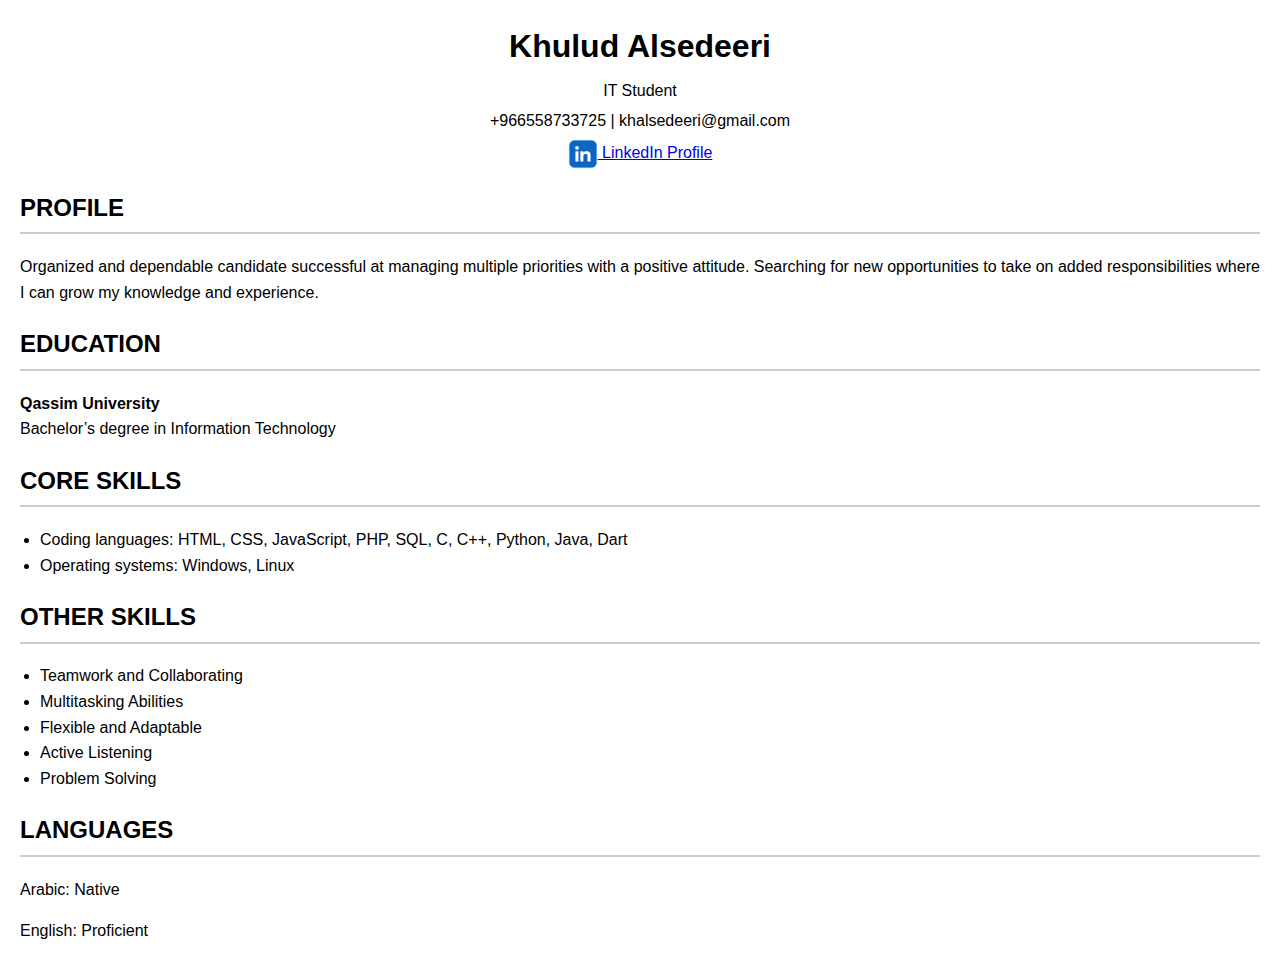
==== index.html @ a8e0b273 "Commit" ====
<!DOCTYPE html>
<html lang="en">
<head>
    <meta charset="UTF-8"> 
    <title>Khulud Alsedeeri's Resume</title> <link rel="icon" href="images/k.png" type="image/png">
</head>
<body style="font-family: Arial, sans-serif; line-height: 1.6; margin: 20px;">
    <header style="text-align: center;">
        <h1 style="margin-bottom: 5px;">Khulud Alsedeeri</h1>
        <p style="margin: 5px 0;">IT Student</p>
        <p style="margin: 5px 0;">+966558733725 | khalsedeeri@gmail.com</p>
        <p style="margin: 5px 0;">
            <a href="https://www.linkedin.com/in/your-linkedin-profile" target="_blank">
                <img src="images/link.JPG" alt="LinkedIn" width="30" height="30" style="vertical-align: middle;">
                LinkedIn Profile
            </a>
        </p>
    </header>

    <section style="margin-bottom: 20px;">
        <h2 style="border-bottom: 2px solid #ccc; padding-bottom: 5px;">PROFILE</h2>
        <p>Organized and dependable candidate successful at managing multiple priorities with a positive attitude. Searching for new opportunities to take on added responsibilities where I can grow my knowledge and experience.</p>
    </section>

    <section style="margin-bottom: 20px;">
        <h2 style="border-bottom: 2px solid #ccc; padding-bottom: 5px;">EDUCATION</h2>
        <p><strong>Qassim University</strong><br>
        Bachelor’s degree in Information Technology</p>
    </section>

    <section style="margin-bottom: 20px;">
        <h2 style="border-bottom: 2px solid #ccc; padding-bottom: 5px;">CORE SKILLS</h2>
        <ul style="list-style-type: disc; padding-left: 20px;">
            <li>Coding languages: HTML, CSS, JavaScript, PHP, SQL, C, C++, Python, Java, Dart</li>
            <li>Operating systems: Windows, Linux</li>
        </ul>
    </section>

    <section style="margin-bottom: 20px;">
        <h2 style="border-bottom: 2px solid #ccc; padding-bottom: 5px;">OTHER SKILLS</h2>
        <ul style="list-style-type: disc; padding-left: 20px;">
            <li>Teamwork and Collaborating</li>
            <li>Multitasking Abilities</li>
            <li>Flexible and Adaptable</li>
            <li>Active Listening</li>
            <li>Problem Solving</li>
        </ul>
    </section>

    <section style="margin-bottom: 20px;">
        <h2 style="border-bottom: 2px solid #ccc; padding-bottom: 5px;">LANGUAGES</h2>
        <p>Arabic: Native</p>
        <p>English: Proficient</p>
    </section>
</body>
</html>
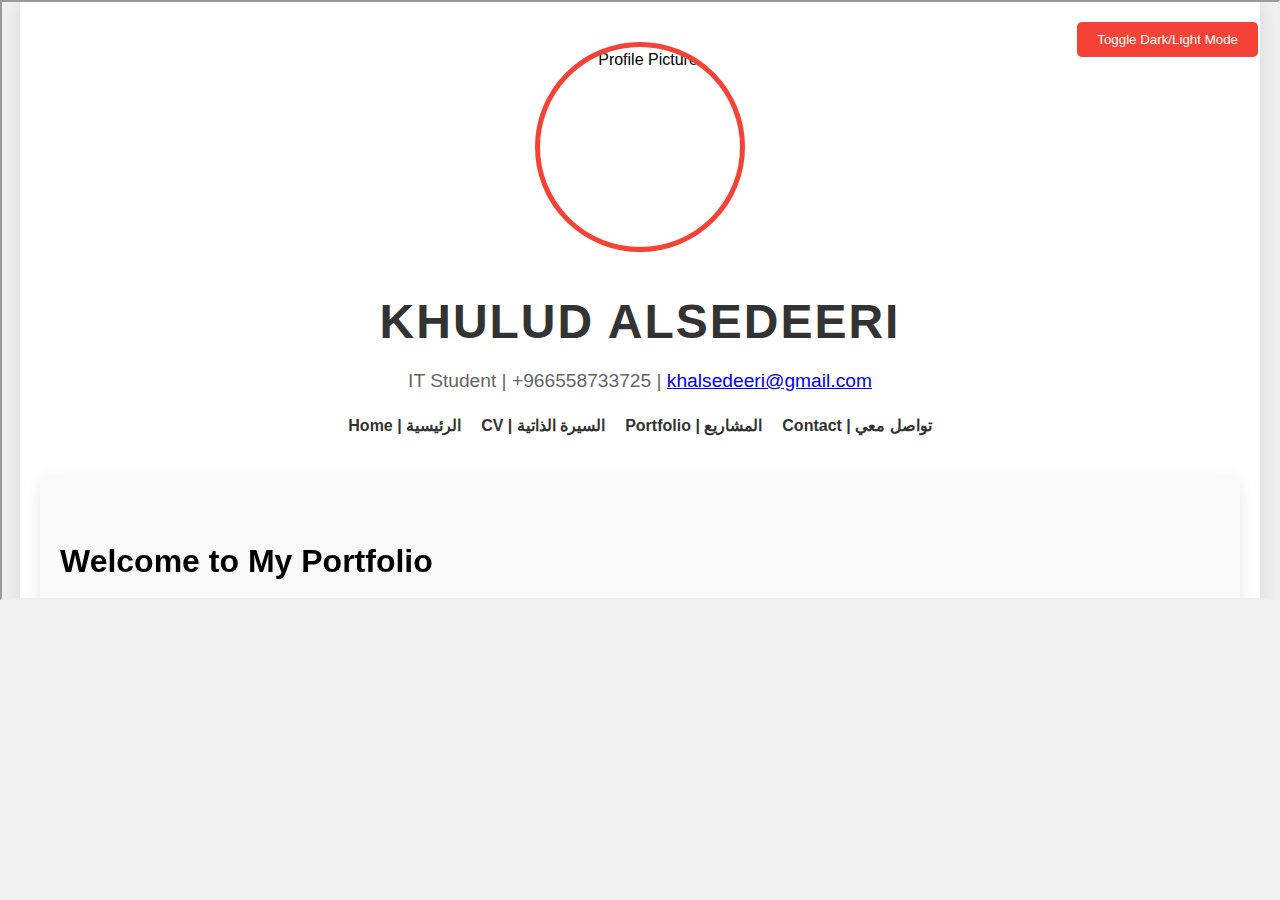
==== commit 7f7b7e36: "Add new project" ====
--- a/index.html
+++ b/index.html
@@ -1,57 +1,13 @@
 <!DOCTYPE html>
 <html lang="en">
 <head>
-    <meta charset="UTF-8"> 
-    <title>Khulud Alsedeeri's Resume</title> <link rel="icon" href="images/k.png" type="image/png">
+    <meta charset="UTF-8">
+    <meta name="viewport" content="width=device-width, initial-scale=1.0">
+    <title>Khulud Alsedeeri's Portfolio</title>
+    <!-- Bootstrap CSS -->
+    <link href="https://stackpath.bootstrapcdn.com/bootstrap/4.5.2/css/bootstrap.min.css" rel="stylesheet">
+    <link rel="stylesheet" href="styles.css">
 </head>
-<body style="font-family: Arial, sans-serif; line-height: 1.6; margin: 20px;">
-    <header style="text-align: center;">
-        <h1 style="margin-bottom: 5px;">Khulud Alsedeeri</h1>
-        <p style="margin: 5px 0;">IT Student</p>
-        <p style="margin: 5px 0;">+966558733725 | khalsedeeri@gmail.com</p>
-        <p style="margin: 5px 0;">
-            <a href="https://www.linkedin.com/in/your-linkedin-profile" target="_blank">
-                <img src="images/link.JPG" alt="LinkedIn" width="30" height="30" style="vertical-align: middle;">
-                LinkedIn Profile
-            </a>
-        </p>
-    </header>
-
-    <section style="margin-bottom: 20px;">
-        <h2 style="border-bottom: 2px solid #ccc; padding-bottom: 5px;">PROFILE</h2>
-        <p>Organized and dependable candidate successful at managing multiple priorities with a positive attitude. Searching for new opportunities to take on added responsibilities where I can grow my knowledge and experience.</p>
-    </section>
-
-    <section style="margin-bottom: 20px;">
-        <h2 style="border-bottom: 2px solid #ccc; padding-bottom: 5px;">EDUCATION</h2>
-        <p><strong>Qassim University</strong><br>
-        Bachelor’s degree in Information Technology</p>
-    </section>
-
-    <section style="margin-bottom: 20px;">
-        <h2 style="border-bottom: 2px solid #ccc; padding-bottom: 5px;">CORE SKILLS</h2>
-        <ul style="list-style-type: disc; padding-left: 20px;">
-            <li>Coding languages: HTML, CSS, JavaScript, PHP, SQL, C, C++, Python, Java, Dart</li>
-            <li>Operating systems: Windows, Linux</li>
-        </ul>
-    </section>
-
-    <section style="margin-bottom: 20px;">
-        <h2 style="border-bottom: 2px solid #ccc; padding-bottom: 5px;">OTHER SKILLS</h2>
-        <ul style="list-style-type: disc; padding-left: 20px;">
-            <li>Teamwork and Collaborating</li>
-            <li>Multitasking Abilities</li>
-            <li>Flexible and Adaptable</li>
-            <li>Active Listening</li>
-            <li>Problem Solving</li>
-        </ul>
-    </section>
-
-    <section style="margin-bottom: 20px;">
-        <h2 style="border-bottom: 2px solid #ccc; padding-bottom: 5px;">LANGUAGES</h2>
-        <p>Arabic: Native</p>
-        <p>English: Proficient</p>
-    </section>
-</body>
-</html>
-
+<body>
+    <iframe src="cv.html" style="width:100%;height:600px;">
+        clicking accessed chatbot icon used
--- a/styles.css
+++ b/styles.css
@@ -0,0 +1,295 @@
+/* General Styles */
+body {
+    font-family: 'Arial', sans-serif;
+    line-height: 1.6;
+    margin: 0;
+    padding: 0;
+    background-color: #f0f0f0;
+    transition: background-color 0.3s, color 0.3s;
+}
+
+.container-custom {
+    max-width: 1200px;
+    margin: 0 auto;
+    padding: 20px;
+    background-color: #fff;
+    box-shadow: 0 0 20px rgba(0, 0, 0, 0.1);
+    transition: background-color 0.3s;
+}
+
+.dark-mode {
+    background-color: #121212;
+    color: #e0e0e0;
+}
+
+.dark-mode .container-custom {
+    background-color: #1e1e1e;
+}
+
+header {
+    text-align: center;
+    padding: 20px 0;
+}
+
+header h1 {
+    margin-bottom: 5px;
+    font-size: 3rem;
+    color: #333;
+    text-transform: uppercase;
+    letter-spacing: 2px;
+}
+
+.dark-mode header h1 {
+    color: #f0f0f0;
+}
+
+header p {
+    margin: 5px 0;
+    color: #666;
+    font-size: 1.2rem;
+}
+
+.dark-mode header p {
+    color: #bbb;
+}
+
+nav ul {
+    list-style-type: none;
+    padding: 0;
+    display: flex;
+    justify-content: center;
+}
+
+nav ul li {
+    margin: 0 10px;
+}
+
+nav ul li a {
+    text-decoration: none;
+    color: #333;
+    font-weight: bold;
+    transition: color 0.3s ease;
+}
+
+.dark-mode nav ul li a {
+    color: #f0f0f0;
+}
+
+nav ul li a:hover {
+    color: #f44336;
+}
+
+/* Section Styles */
+section {
+    margin-bottom: 40px;
+    padding: 40px 20px;
+    background-color: #f9f9f9;
+    border-radius: 10px;
+    box-shadow: 0 5px 15px rgba(0, 0, 0, 0.1);
+    position: relative;
+    overflow: hidden;
+    transition: transform 0.3s ease;
+}
+
+.dark-mode section {
+    background-color: #2e2e2e;
+}
+
+section:hover {
+    transform: translateY(-10px);
+}
+
+section h2 {
+    border-bottom: 2px solid #ccc;
+    padding-bottom: 10px;
+    margin-bottom: 20px;
+    color: #333;
+    font-size: 2.5rem;
+    text-transform: uppercase;
+    text-align: center;
+}
+
+.dark-mode section h2 {
+    color: #f0f0f0;
+}
+
+.profile-img {
+    width: 200px;
+    height: 200px;
+    border-radius: 50%;
+    margin: 0 auto 20px;
+    display: block;
+    border: 5px solid #f44336;
+    transition: transform 0.3s ease;
+}
+
+.profile-img:hover {
+    transform: rotate(360deg);
+}
+
+.skills-list {
+    list-style-type: none;
+    padding: 0;
+    margin: 0;
+}
+
+.skills-list li {
+    margin-bottom: 15px;
+    display: flex;
+    justify-content: space-between;
+    align-items: center;
+}
+
+.skills-list li span {
+    display: inline-block;
+    width: 120px;
+    font-weight: bold;
+    color: #333;
+    font-size: 1.2rem;
+}
+
+.dark-mode .skills-list li span {
+    color: #f0f0f0;
+}
+
+.progress-bar-custom {
+    width: 100%;
+    height: 20px;
+    background-color: #f1f1f1;
+    border-radius: 10px;
+    overflow: hidden;
+}
+
+.dark-mode .progress-bar-custom {
+    background-color: #3e3e3e;
+}
+
+.progress-bar-custom span {
+    display: block;
+    height: 100%;
+    background-color: #f44336;
+    transition: width 0.8s ease;
+}
+
+.project-gallery {
+    display: flex;
+    flex-wrap: wrap;
+    justify-content: center;
+    margin-top: 40px;
+}
+
+.project-gallery img {
+    width: 300px;
+    height: 200px;
+    object-fit: cover;
+    margin: 10px;
+    border-radius: 10px;
+    box-shadow: 0 5px 10px rgba(0, 0, 0, 0.1);
+    transition: transform 0.3s ease;
+}
+
+.project-gallery img:hover {
+    transform: translateY(-10px);
+}
+
+.contact-form {
+    max-width: 600px;
+    margin: 0 auto;
+    padding: 20px;
+    background-color: #f9f9f9;
+    border-radius: 10px;
+    box-shadow: 0 5px 15px rgba(0, 0, 0, 0.1);
+}
+
+.dark-mode .contact-form {
+    background-color: #2e2e2e;
+}
+
+.contact-form label {
+    display: block;
+    font-size: 1.2rem;
+    color: #333;
+    margin-bottom: 10px;
+}
+
+.dark-mode .contact-form label {
+    color: #f0f0f0;
+}
+
+.contact-form input,
+.contact-form textarea {
+    width: 100%;
+    padding: 10px;
+    margin-bottom: 20px;
+    border: 1px solid #ccc;
+    border-radius: 5px;
+    font-size: 1rem;
+}
+
+.dark-mode .contact-form input,
+.dark-mode .contact-form textarea {
+    background-color: #3e3e3e;
+    color: #f0f0f0;
+    border: 1px solid #666;
+}
+
+.contact-form button {
+    display: inline-block;
+    padding: 10px 20px;
+    font-size: 1.2rem;
+    background-color: #f44336;
+    color: #fff;
+    border: none;
+    border-radius: 5px;
+    cursor: pointer;
+    transition: background-color 0.3s ease;
+}
+
+.contact-form button:hover {
+    background-color: #333;
+}
+
+footer {
+    text-align: center;
+    padding: 20px;
+    background-color: #333;
+    color: #fff;
+    margin-top: 40px;
+}
+
+.dark-mode footer {
+    background-color: #121212;
+    color: #bbb;
+}
+
+footer p {
+    margin: 0;
+}
+
+/* Animation for div elements */
+div {
+    animation: example 5s linear 2s infinite alternate;
+}
+
+@keyframes example {
+    0% { background-color: #fff; }
+    100% { background-color: #f44336; }
+}
+
+/* Toggle Button Style */
+.toggle-btn {
+    position: fixed;
+    top: 20px;
+    right: 20px;
+    padding: 10px 20px;
+    background-color: #f44336;
+    color: #fff;
+    border: none;
+    border-radius: 5px;
+    cursor: pointer;
+    transition: background-color 0.3s ease;
+}
+
+.toggle-btn:hover {
+    background-color: #333;
+}
